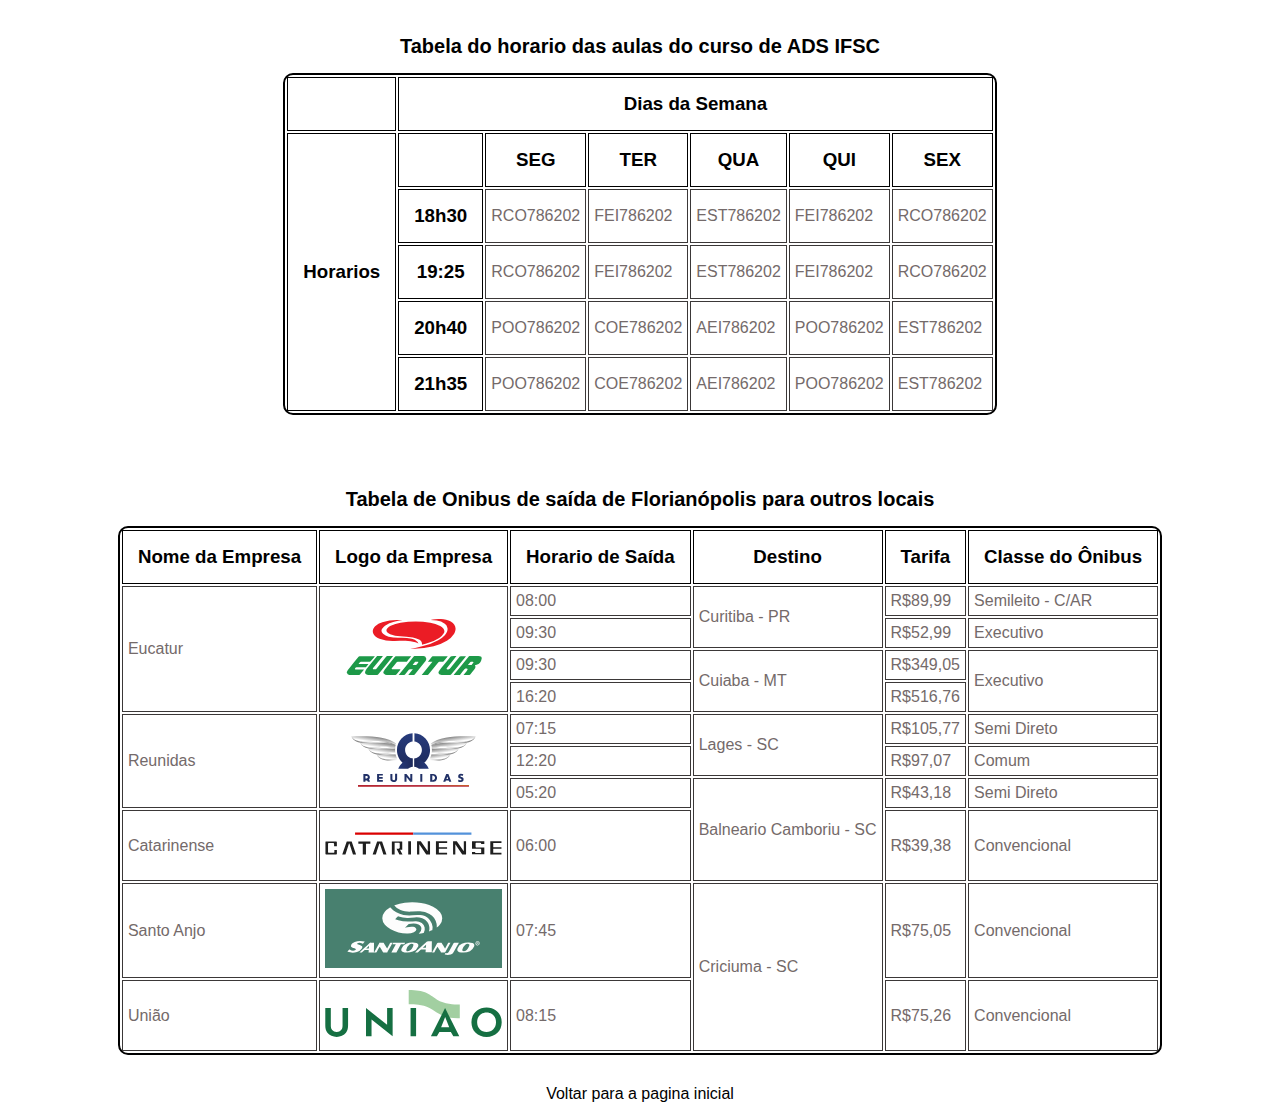
==== aula-05/index.html @ f0ee2dcb "Aula 08 - Mexendo na estrutura do projeto" ====
<!DOCTYPE html>
<html lang="pt-br">

<head>
    <meta name="viewport" content="width=device-width, initial-scale=1.0">
    <meta name="author" content="__Victor Blum__">
    <link rel="stylesheet" href="../styles/style-pagina-tabela.css">
    <title>Exercicio Aula 05</title>
</head>

<body>
    <section class="container-tabela">
        <table border="1" class="tabela-padrao">
            <caption class="cap-tabela">Tabela do horario das aulas do curso de ADS IFSC</caption>
            <thead>
                <tr>
                    <th class="cabecalho-tabela"></th>
                    <th class="cabecalho-tabela" colspan="6"> Dias da Semana </th>
                </tr>
            </thead>
            <tbody>
                <tr>
                    <th class="cabecalho-tabela" rowspan="5"> Horarios </th>
                    <th class="cabecalho-tabela"></th>
                    <th class="cabecalho-tabela">SEG</th>
                    <th class="cabecalho-tabela">TER</th>
                    <th class="cabecalho-tabela">QUA</th>
                    <th class="cabecalho-tabela">QUI</th>
                    <th class="cabecalho-tabela">SEX</th>
                </tr>
                <tr>
                    <th class="cabecalho-tabela">18h30</th>
                    <td>RCO786202</td>
                    <td>FEI786202</td>
                    <td>EST786202</td>
                    <td>FEI786202</td>
                    <td>RCO786202</td>
                </tr>
                <tr>
                    <th class="cabecalho-tabela">19:25</th>
                    <td>RCO786202</td>
                    <td>FEI786202</td>
                    <td>EST786202</td>
                    <td>FEI786202</td>
                    <td>RCO786202</td>
                </tr>
                <tr>
                    <th class="cabecalho-tabela">20h40</th>
                    <td>POO786202</td>
                    <td>COE786202</td>
                    <td>AEI786202</td>
                    <td>POO786202</td>
                    <td>EST786202</td>
                </tr>
                <tr>
                    <th class="cabecalho-tabela">21h35</th>
                    <td>POO786202</td>
                    <td>COE786202</td>
                    <td>AEI786202</td>
                    <td>POO786202</td>
                    <td>EST786202</td>
                </tr>
            </tbody>
        </table>
    </section>
    <br>
    <section class="container-tabela">
        <audio src="../songs/spring-energy-320531.mp3" autoplay loop></audio>
        <table class="tabela-padrao">
            <caption class="cap-tabela">Tabela de Onibus de saída de Florianópolis para outros locais</caption>
            <thead>
                <tr>
                    <th class="cabecalho-tabela">Nome da Empresa</th>
                    <th class="cabecalho-tabela">Logo da Empresa</th>
                    <th class="cabecalho-tabela">Horario de Saída</th>
                    <th class="cabecalho-tabela">Destino</th>
                    <th class="cabecalho-tabela">Tarifa</th>
                    <th class="cabecalho-tabela">Classe do Ônibus</th>
                </tr>
            </thead>
            <tbody>
                <tr>
                    <td rowspan="4">Eucatur</td>
                    <td rowspan="4"><img src="../img/logo-Eucatur.svg" /></td>
                    <td>08:00</td>
                    <td rowspan="2">Curitiba - PR</td>
                    <td>R$89,99</td>
                    <td>Semileito - C/AR</td>
                </tr>
                <tr>
                    <td>09:30</td>
                    <td>R$52,99</td>
                    <td>Executivo</td>
                </tr>
                <tr>
                    <td>09:30</td>
                    <td rowspan="2">Cuiaba - MT</td>
                    <td>R$349,05</td>
                    <td rowspan="2">Executivo</td>
                </tr>
                <tr>
                    <td>16:20</td>
                    <td>R$516,76</td>
                </tr>
                <tr>
                    <td rowspan="3">Reunidas</td>
                    <td rowspan="3"><img src="../img/logo-Reunidas.svg" /></td>
                    <td>07:15</td>
                    <td rowspan="2">Lages - SC</td>
                    <td>R$105,77</td>
                    <td>Semi Direto</td>
                </tr>
                <tr>
                    <td>12:20</td>
                    <td>R$97,07</td>
                    <td>Comum</td>
                </tr>
                <tr>
                    <td>05:20</td>
                    <td rowspan="2">Balneario Camboriu - SC</td>
                    <td>R$43,18</td>
                    <td>Semi Direto</td>
                </tr>
                <tr>
                    <td>Catarinense</td>
                    <td><img src="../img/logo-Catarinense.svg" /></td>
                    <td>06:00</td>
                    <td>R$39,38</td>
                    <td>Convencional</td>
                </tr>
                <tr>
                    <td>Santo Anjo</td>
                    <td><img src="../img/logo-Santo-Anjo.svg" /></td>
                    <td>07:45</td>
                    <td rowspan="2">Criciuma - SC</td>
                    <td>R$75,05</td>
                    <td>Convencional</td>
                </tr>
                <tr>
                    <td>União</td>
                    <td><img src="../img/logo-Uniao.svg" /></td>
                    <td>08:15</td>
                    <td>R$75,26</td>
                    <td>Convencional</td>
                </tr>
            </tbody>
        </table>
        <a href="../index.html" class="link-de-pagina">Voltar para a pagina inicial</a>
    </section>
</body>

</html>
---- styles/style-pagina-tabela.css ----
body {
    margin: 0;
    font-family: Arial, Helvetica, sans-serif;
}

.cap-tabela {
    font-size: 20px;
    font-weight: bold;
    padding: 15px;
}

.container-tabela {
    display: flex;
    align-items: center;
    justify-content: center;
    flex-direction: column;
}

.tabela-padrao {
    margin: 20px;
    border: 2px solid black;
    border-radius: 10px;
}

.cabecalho-tabela {
    border: 1px solid black;
    padding: 15px;
    font-size: 1.17em;
}

td {
    border: 1px solid #3b3838;
    color: #746a6a;
    padding: 5px;
}

.link-de-pagina {
    text-decoration: none;
    color: #000;
    margin: 10px;
    transition: 1s;
}

.link-de-pagina:hover {
    color: #13099e;
    text-decoration: underline;
    font-size: 1.15em;
}
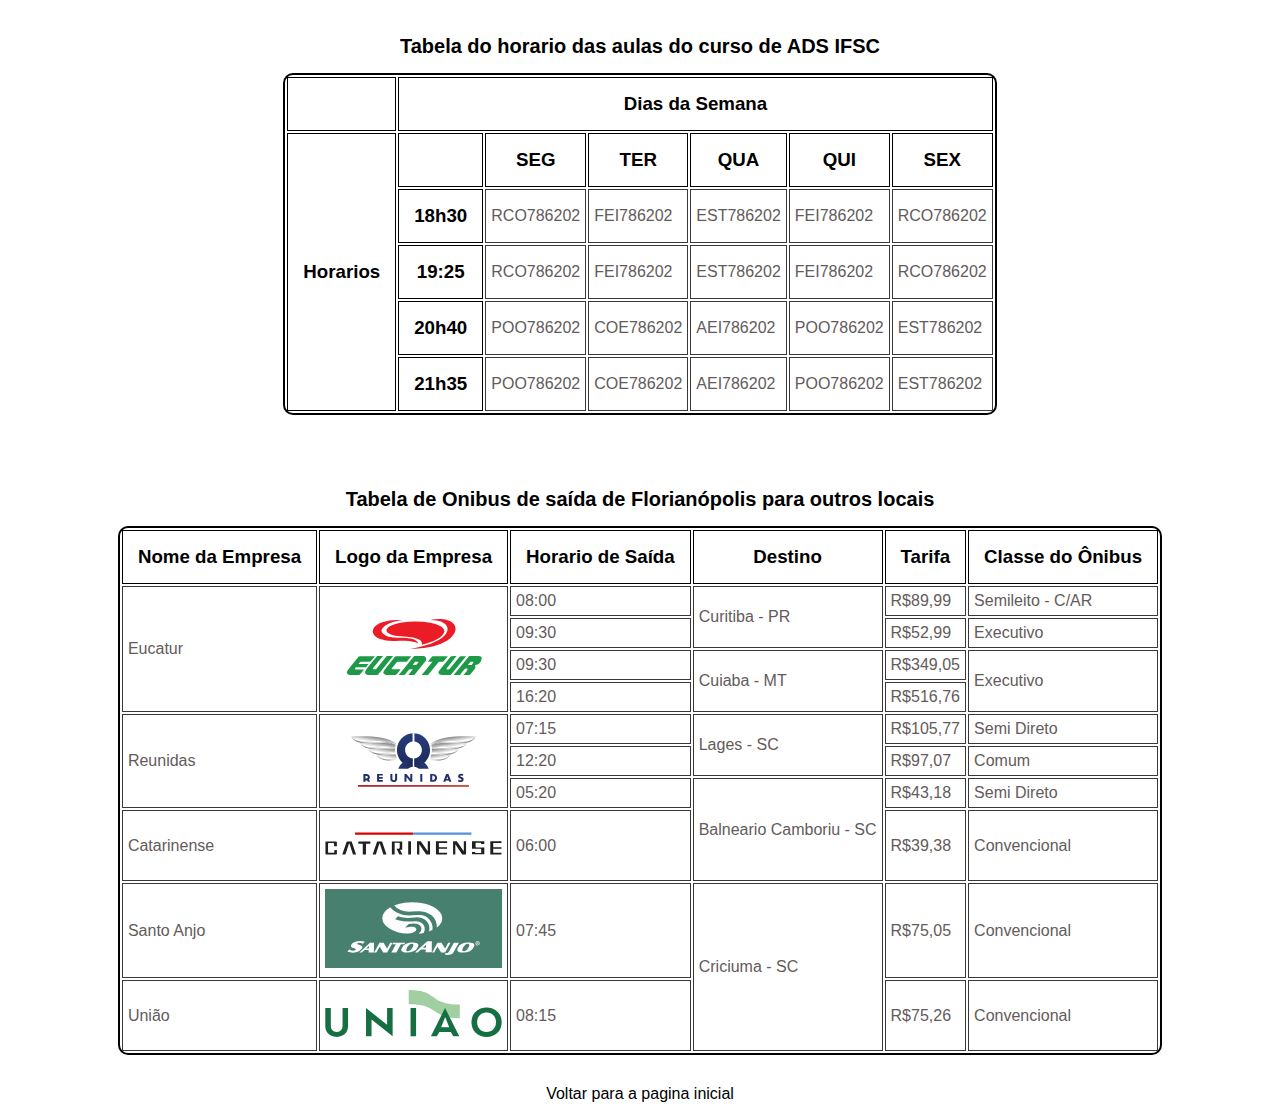
==== commit d66ea1d1: "Aula 08 - Finalização da estilização inicial das paginas" ====
--- a/aula-05/index.html
+++ b/aula-05/index.html
@@ -5,12 +5,13 @@
     <meta name="viewport" content="width=device-width, initial-scale=1.0">
     <meta name="author" content="__Victor Blum__">
     <link rel="stylesheet" href="../styles/style-pagina-tabela.css">
+    <link rel="stylesheet" href="../styles/style-link-de-pagina.css">
     <title>Exercicio Aula 05</title>
 </head>
 
 <body>
     <section class="container-tabela">
-        <table border="1" class="tabela-padrao">
+        <table class="tabela-padrao">
             <caption class="cap-tabela">Tabela do horario das aulas do curso de ADS IFSC</caption>
             <thead>
                 <tr>
--- a/styles/style-pagina-tabela.css
+++ b/styles/style-pagina-tabela.css
@@ -30,19 +30,6 @@
 
 td {
     border: 1px solid #3b3838;
-    color: #746a6a;
+    color: #635b5b;
     padding: 5px;
-}
-
-.link-de-pagina {
-    text-decoration: none;
-    color: #000;
-    margin: 10px;
-    transition: 1s;
-}
-
-.link-de-pagina:hover {
-    color: #13099e;
-    text-decoration: underline;
-    font-size: 1.15em;
 }--- a/styles/style-link-de-pagina.css
+++ b/styles/style-link-de-pagina.css
@@ -0,0 +1,12 @@
+.link-de-pagina {
+    text-decoration: none;
+    color: #000;
+    margin: 10px;
+    transition: 1s;
+}
+
+.link-de-pagina:hover {
+    color: #13099e;
+    text-decoration: underline;
+    font-size: 1.35em;
+}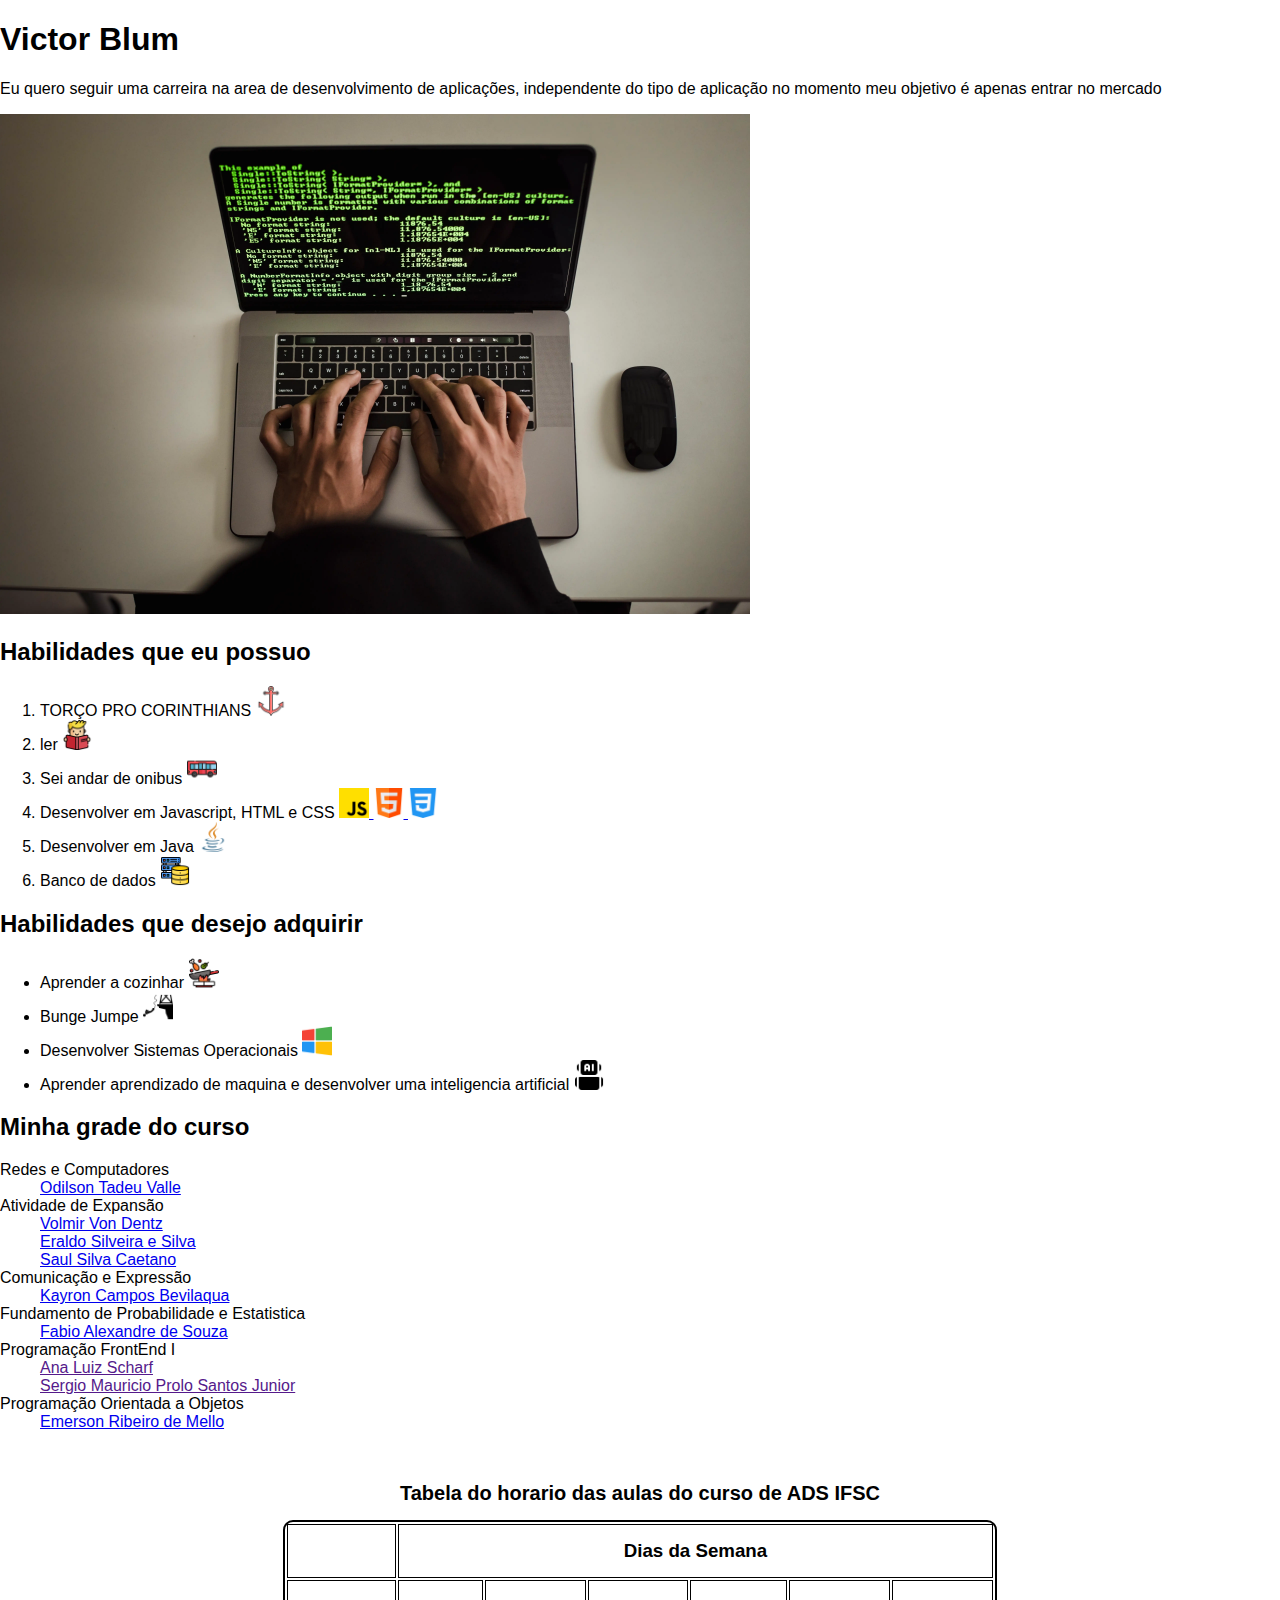
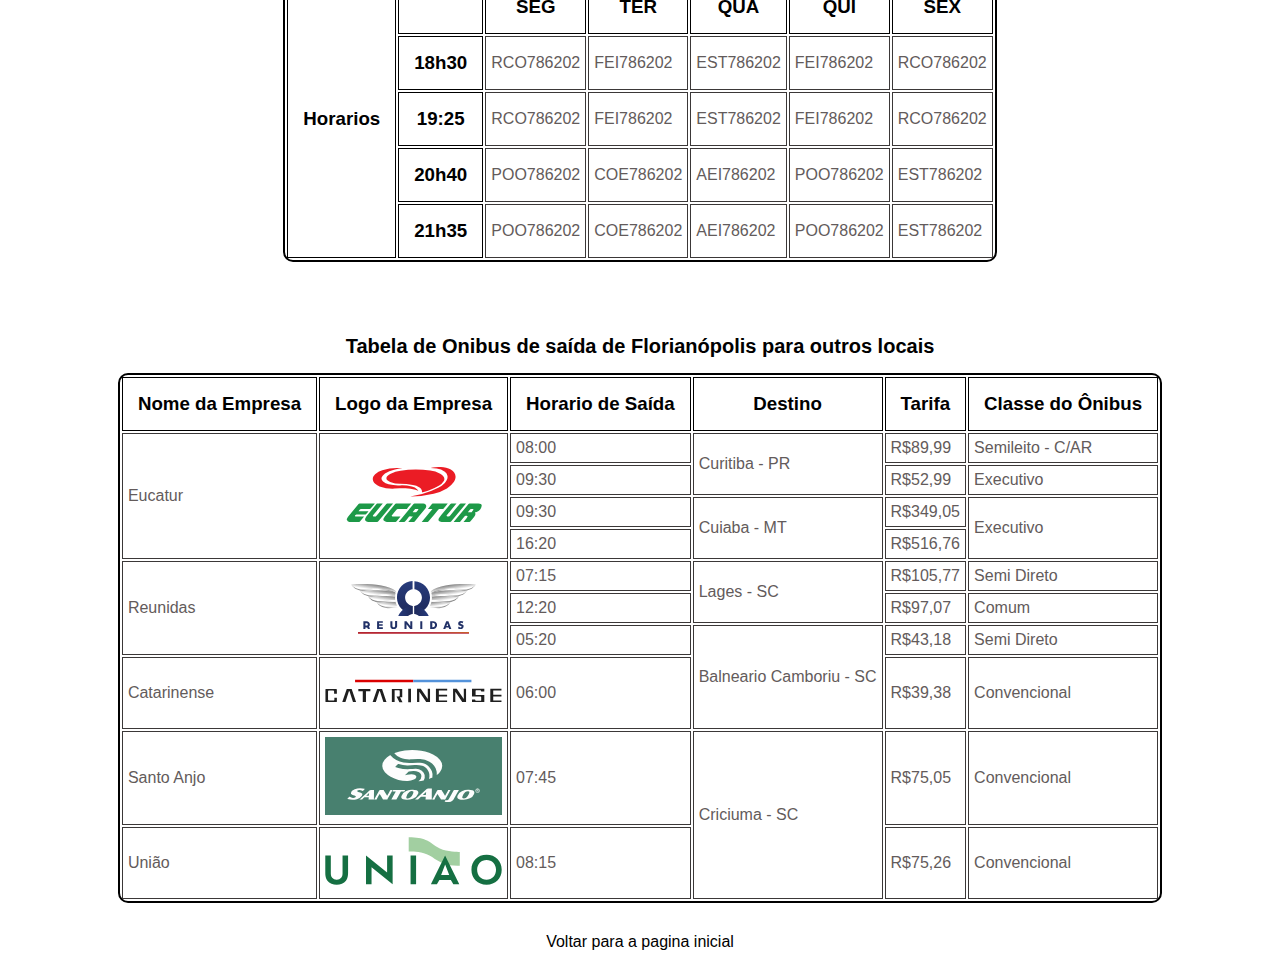
==== commit cf11a5bf: "Adicionando a pagina pessoal a pagina de tabelas" ====
--- a/aula-05/index.html
+++ b/aula-05/index.html
@@ -10,6 +10,157 @@
 </head>
 
 <body>
+    <header>
+        <h1>Victor Blum</h1>
+        <p>
+            Eu quero seguir uma carreira na area de desenvolvimento de aplicações,
+            independente do tipo de aplicação no momento meu objetivo é apenas entrar
+            no mercado
+        </p>
+        <img src="../img/8d0a1f0b-c83c-458c-88aa-27d3ecf9de41.webp" alt="Imagem de um hackerman" width="750px"
+            height="500px" />
+    </header>
+    <section>
+        <h2>Habilidades que eu possuo</h2>
+        <ol>
+            <li>TORÇO PRO CORINTHIANS
+                <a href="https://www.youtube.com/watch?v=MUFYNo25sgY" target="_blank">
+                    <img src="../img/icon/anchor.png" alt="icone de uma acora para simbolizar a ancora do corinthians"
+                        height="30px" width="30px">
+                </a>
+            </li>
+            <li>ler
+                <a href="https://www.edunecursos.com.br/curso/leitura-e-escrita-na-alfabetizacao-e-letramento"
+                    target="_blank">
+                    <img alt="icone de pessoa lendo" src="../img/icon/read.png" height="30px" width="30px">
+                </a>
+            </li>
+            <li>Sei andar de onibus
+                <a href="https://www.youtube.com/watch?v=-24dIUmS4e4" target="_blank">
+                    <img alt="icone de onibus" src="../img/icon/bus.png" height="30px" width="30px">
+                </a>
+            </li>
+            <li>Desenvolver em Javascript, HTML e CSS
+                <a href="https://www.youtube.com/watch?v=vEwPnjqWQ-g&list=PL2Fdisxwzt_d590u3uad46W-kHA0PTjjw"
+                    target="_blank">
+                    <img alt="icone do Javascript" src="../img/icon/js.png" height="30px" width="30px">
+                </a>
+                <a href="https://www.youtube.com/watch?v=sj0p9O85AIg&list=PL2Fdisxwzt_cajoGVWTx44wM6Ht09QJ3A"
+                    target="_blank">
+                    <img alt="icone do HTML" src="../img/icon/html.png" height="30px" width="30px">
+                </a>
+                <a href="https://www.youtube.com/watch?v=HtVRRHoASes&list=PL2Fdisxwzt_f5C7Mv0kg1EAHhy2VJLf1c"
+                    target="_blank">
+                    <img alt="icone do CSS" src="../img/icon/css-3.png" height="30px" width="30px">
+                </a>
+            </li>
+            <li>Desenvolver em Java
+                <a href="https://www.youtube.com/watch?v=sTX0UEplF54&list=PLHz_AreHm4dkI2ZdjTwZA4mPMxWTfNSpR"
+                    target="_blank">
+                    <img alt="icone do Java" src="../img/icon/java.png" height="30px" width="30px">
+                </a>
+            </li>
+            <li>Banco de dados
+                <a href="https://www.youtube.com/watch?v=Ofktsne-utM&list=PLHz_AreHm4dkBs-795Dsgvau_ekxg8g1r"
+                    target="_blank">
+                    <img alt="icone de um banco de dados" src="../img/icon/database-storage.png" height="30px"
+                        width="30px">
+                </a>
+            </li>
+        </ol>
+        <h2>Habilidades que desejo adquirir</h2>
+        <ul>
+            <li>Aprender a cozinhar
+                <a href="https://www.youtube.com/watch?v=SeDXen3LqrA&list=PLFl6EF91pJG_jS__lWC6_adqejXoTZS6w"
+                    target="_blank">
+                    <img alt="icone de uma frigideira cozinhando algo" src="../img/icon/cooking.png" height="30px"
+                        width="30px">
+                </a>
+            </li>
+            <li>Bunge Jumpe
+                <a href="https://www.youtube.com/watch?v=5MNCR-Q4AxA" target="_blank">
+                    <img alt="icone de alguém fazendo bungee jump" src="../img/icon/people.png" height="30px"
+                        width="30px">
+                </a>
+            </li>
+            <li>Desenvolver Sistemas Operacionais
+                <a href="https://www.youtube.com/watch?v=AvF8Gnft78k&list=PL866_LrQxNVhjUCo5b9iQLvgTtC9RoyO1"
+                    target="_blank">
+                    <img alt="icone do sistema operacional windows" src="../img/icon/windows.png" height="30px"
+                        width="30px">
+                </a>
+            </li>
+            <li>Aprender aprendizado de maquina e desenvolver uma inteligencia artificial
+                <a href="https://www.youtube.com/watch?v=p_SmODmFRUw&list=PL-t7zzWJWPtzhZtI-bWWHFtCfxtjmBdIW"
+                    target="_blank">
+                    <img alt="icone de um robo com inteligencia artificial" src="../img/icon/smart.png" height="30px"
+                        width="30px">
+                </a>
+            </li>
+        </ul>
+    </section>
+    <article>
+        <h2>Minha grade do curso</h2>
+        <dl>
+            <dt>Redes e Computadores</dt>
+            <dd>
+                <a href="https://buscatextual.cnpq.br/buscatextual/visualizacv.do?id=K4721467T2&tokenCaptchar=[base64]"
+                    target="_blank">Odilson Tadeu Valle
+                </a>
+            </dd>
+            <dt>Atividade de Expansão</dt>
+            <dd>
+                <a href="https://buscatextual.cnpq.br/buscatextual/visualizacv.do?id=K4742229U7&tokenCaptchar=[base64]"
+                    target="_blank">
+                    Volmir Von Dentz
+                </a>
+            </dd>
+            <dd>
+                <a href="https://buscatextual.cnpq.br/buscatextual/visualizacv.do?id=K4785814H5&tokenCaptchar=[base64]"
+                    target="_blank">
+                    Eraldo Silveira e Silva
+                </a>
+            </dd>
+            <dd>
+                <a href="https://buscatextual.cnpq.br/buscatextual/visualizacv.do?id=K4785404T2&tokenCaptchar=[base64]"
+                    target="_blank">
+                    Saul Silva Caetano
+                </a>
+            </dd>
+            <dt>Comunicação e Expressão</dt>
+            <dd>
+                <a href="https://buscatextual.cnpq.br/buscatextual/visualizacv.do?id=K4327318U7&tokenCaptchar=[base64]"
+                    target="_blank">
+                    Kayron Campos Bevilaqua
+                </a>
+            </dd>
+            <dt>Fundamento de Probabilidade e Estatistica</dt>
+            <dd>
+                <a href="https://buscatextual.cnpq.br/buscatextual/visualizacv.do?id=K4793444H3&tokenCaptchar=[base64]"
+                    target="_blank">
+                    Fabio Alexandre de Souza
+                </a>
+            </dd>
+            <dt>Programação FrontEnd I</dt>
+            <dd>
+                <a href="" target="_blank">
+                    Ana Luiz Scharf
+                </a>
+            </dd>
+            <dd>
+                <a href="" target="_blank">
+                    Sergio Mauricio Prolo Santos Junior
+                </a>
+            </dd>
+            <dt>Programação Orientada a Objetos</dt>
+            <dd>
+                <a href="https://buscatextual.cnpq.br/buscatextual/visualizacv.do?id=K4773123T0&tokenCaptchar=[base64]"
+                    target="_blank">
+                    Emerson Ribeiro de Mello
+                </a>
+            </dd>
+        </dl>
+    </article>
     <section class="container-tabela">
         <table class="tabela-padrao">
             <caption class="cap-tabela">Tabela do horario das aulas do curso de ADS IFSC</caption>
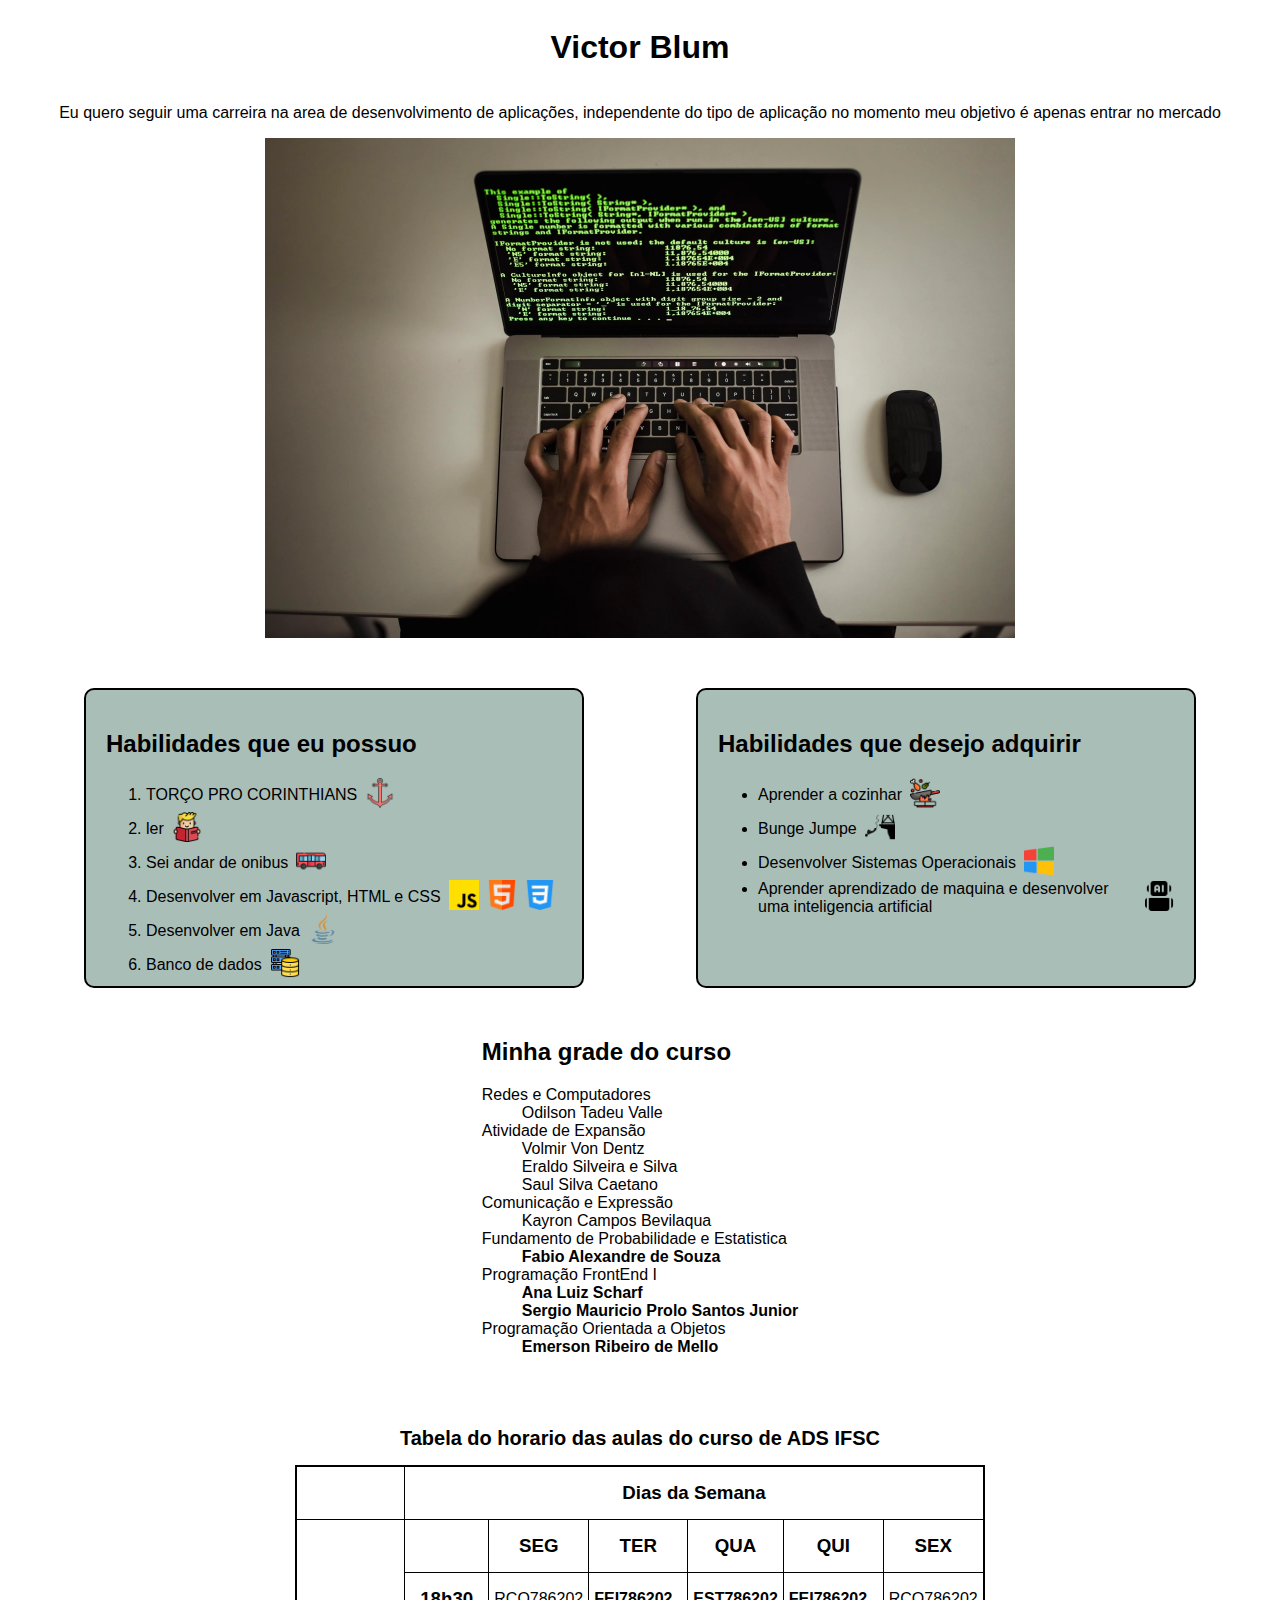
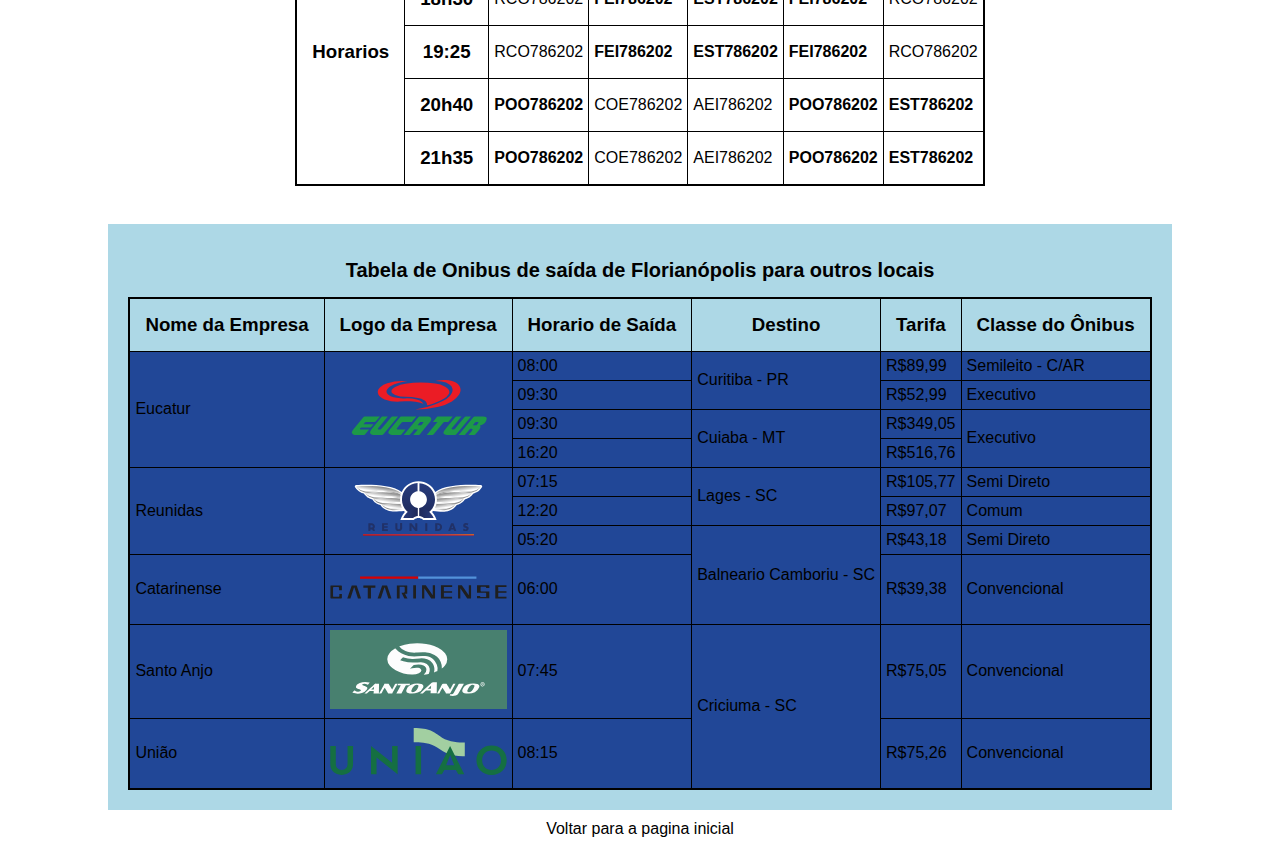
==== commit 978c0087: "Aula 09 - Resolução completa do exercicio da aula" ====
--- a/aula-05/index.html
+++ b/aula-05/index.html
@@ -4,13 +4,13 @@
 <head>
     <meta name="viewport" content="width=device-width, initial-scale=1.0">
     <meta name="author" content="__Victor Blum__">
-    <link rel="stylesheet" href="../styles/style-pagina-tabela.css">
+    <link rel="stylesheet" href="../styles/style-pagina-pessoal.css">
     <link rel="stylesheet" href="../styles/style-link-de-pagina.css">
-    <title>Exercicio Aula 05</title>
+    <title>Pagina Pessoal</title>
 </head>
 
 <body>
-    <header>
+    <header class="container">
         <h1>Victor Blum</h1>
         <p>
             Eu quero seguir uma carreira na area de desenvolvimento de aplicações,
@@ -20,148 +20,199 @@
         <img src="../img/8d0a1f0b-c83c-458c-88aa-27d3ecf9de41.webp" alt="Imagem de um hackerman" width="750px"
             height="500px" />
     </header>
-    <section>
-        <h2>Habilidades que eu possuo</h2>
-        <ol>
-            <li>TORÇO PRO CORINTHIANS
-                <a href="https://www.youtube.com/watch?v=MUFYNo25sgY" target="_blank">
-                    <img src="../img/icon/anchor.png" alt="icone de uma acora para simbolizar a ancora do corinthians"
-                        height="30px" width="30px">
-                </a>
-            </li>
-            <li>ler
-                <a href="https://www.edunecursos.com.br/curso/leitura-e-escrita-na-alfabetizacao-e-letramento"
-                    target="_blank">
-                    <img alt="icone de pessoa lendo" src="../img/icon/read.png" height="30px" width="30px">
-                </a>
-            </li>
-            <li>Sei andar de onibus
-                <a href="https://www.youtube.com/watch?v=-24dIUmS4e4" target="_blank">
-                    <img alt="icone de onibus" src="../img/icon/bus.png" height="30px" width="30px">
-                </a>
-            </li>
-            <li>Desenvolver em Javascript, HTML e CSS
-                <a href="https://www.youtube.com/watch?v=vEwPnjqWQ-g&list=PL2Fdisxwzt_d590u3uad46W-kHA0PTjjw"
-                    target="_blank">
-                    <img alt="icone do Javascript" src="../img/icon/js.png" height="30px" width="30px">
-                </a>
-                <a href="https://www.youtube.com/watch?v=sj0p9O85AIg&list=PL2Fdisxwzt_cajoGVWTx44wM6Ht09QJ3A"
-                    target="_blank">
-                    <img alt="icone do HTML" src="../img/icon/html.png" height="30px" width="30px">
-                </a>
-                <a href="https://www.youtube.com/watch?v=HtVRRHoASes&list=PL2Fdisxwzt_f5C7Mv0kg1EAHhy2VJLf1c"
-                    target="_blank">
-                    <img alt="icone do CSS" src="../img/icon/css-3.png" height="30px" width="30px">
-                </a>
-            </li>
-            <li>Desenvolver em Java
-                <a href="https://www.youtube.com/watch?v=sTX0UEplF54&list=PLHz_AreHm4dkI2ZdjTwZA4mPMxWTfNSpR"
-                    target="_blank">
-                    <img alt="icone do Java" src="../img/icon/java.png" height="30px" width="30px">
-                </a>
-            </li>
-            <li>Banco de dados
-                <a href="https://www.youtube.com/watch?v=Ofktsne-utM&list=PLHz_AreHm4dkBs-795Dsgvau_ekxg8g1r"
-                    target="_blank">
-                    <img alt="icone de um banco de dados" src="../img/icon/database-storage.png" height="30px"
-                        width="30px">
-                </a>
-            </li>
-        </ol>
-        <h2>Habilidades que desejo adquirir</h2>
-        <ul>
-            <li>Aprender a cozinhar
-                <a href="https://www.youtube.com/watch?v=SeDXen3LqrA&list=PLFl6EF91pJG_jS__lWC6_adqejXoTZS6w"
-                    target="_blank">
-                    <img alt="icone de uma frigideira cozinhando algo" src="../img/icon/cooking.png" height="30px"
-                        width="30px">
-                </a>
-            </li>
-            <li>Bunge Jumpe
-                <a href="https://www.youtube.com/watch?v=5MNCR-Q4AxA" target="_blank">
-                    <img alt="icone de alguém fazendo bungee jump" src="../img/icon/people.png" height="30px"
-                        width="30px">
-                </a>
-            </li>
-            <li>Desenvolver Sistemas Operacionais
-                <a href="https://www.youtube.com/watch?v=AvF8Gnft78k&list=PL866_LrQxNVhjUCo5b9iQLvgTtC9RoyO1"
-                    target="_blank">
-                    <img alt="icone do sistema operacional windows" src="../img/icon/windows.png" height="30px"
-                        width="30px">
-                </a>
-            </li>
-            <li>Aprender aprendizado de maquina e desenvolver uma inteligencia artificial
-                <a href="https://www.youtube.com/watch?v=p_SmODmFRUw&list=PL-t7zzWJWPtzhZtI-bWWHFtCfxtjmBdIW"
-                    target="_blank">
-                    <img alt="icone de um robo com inteligencia artificial" src="../img/icon/smart.png" height="30px"
-                        width="30px">
-                </a>
-            </li>
-        </ul>
+    <section class="container-lista">
+        <div class="caixa-habilidades">
+            <h2>Habilidades que eu possuo</h2>
+            <ol class="lista-padrao">
+                <li>
+                    <div>
+                        <span>
+                            TORÇO PRO CORINTHIANS
+                        </span>
+                        <a href="https://www.youtube.com/watch?v=MUFYNo25sgY" target="_blank">
+                            <img src="../img/icon/anchor.png"
+                                alt="icone de uma acora para simbolizar a ancora do corinthians" height="30px"
+                                width="30px">
+                        </a>
+                    </div>
+                </li>
+                <li>
+                    <div>
+                        <span>ler</span>
+                        <a href="https://www.edunecursos.com.br/curso/leitura-e-escrita-na-alfabetizacao-e-letramento"
+                            target="_blank">
+                            <img alt="icone de pessoa lendo" src="../img/icon/read.png" height="30px" width="30px">
+                        </a>
+                    </div>
+                </li>
+                <li>
+                    <div>
+                        <span>Sei andar de onibus</span>
+                        <a href="https://www.youtube.com/watch?v=-24dIUmS4e4" target="_blank">
+                            <img alt="icone de onibus" src="../img/icon/bus.png" height="30px" width="30px">
+                        </a>
+                    </div>
+                </li>
+                <li>
+                    <div>
+                        <span>
+                            Desenvolver em Javascript, HTML e CSS
+                        </span>
+                        <a href="https://www.youtube.com/watch?v=vEwPnjqWQ-g&list=PL2Fdisxwzt_d590u3uad46W-kHA0PTjjw"
+                            target="_blank">
+                            <img alt="icone do Javascript" src="../img/icon/js.png" height="30px" width="30px">
+                        </a>
+                        <a href="https://www.youtube.com/watch?v=sj0p9O85AIg&list=PL2Fdisxwzt_cajoGVWTx44wM6Ht09QJ3A"
+                            target="_blank">
+                            <img alt="icone do HTML" src="../img/icon/html.png" height="30px" width="30px">
+                        </a>
+                        <a href="https://www.youtube.com/watch?v=HtVRRHoASes&list=PL2Fdisxwzt_f5C7Mv0kg1EAHhy2VJLf1c"
+                            target="_blank">
+                            <img alt="icone do CSS" src="../img/icon/css-3.png" height="30px" width="30px">
+                        </a>
+                    </div>
+                </li>
+                <li>
+                    <div>
+                        <span>
+                            Desenvolver em Java
+                        </span>
+                        <a href="https://www.youtube.com/watch?v=sTX0UEplF54&list=PLHz_AreHm4dkI2ZdjTwZA4mPMxWTfNSpR"
+                            target="_blank">
+                            <img alt="icone do Java" src="../img/icon/java.png" height="30px" width="30px">
+                        </a>
+                    </div>
+                </li>
+                <li>
+                    <div>
+                        <span>
+                            Banco de dados
+                        </span>
+                        <a href="https://www.youtube.com/watch?v=Ofktsne-utM&list=PLHz_AreHm4dkBs-795Dsgvau_ekxg8g1r"
+                            target="_blank">
+                            <img alt="icone de um banco de dados" src="../img/icon/database-storage.png" height="30px"
+                                width="30px">
+                        </a>
+                    </div>
+                </li>
+            </ol>
+        </div>
+        <div class="caixa-habilidades">
+            <h2>Habilidades que desejo adquirir</h2>
+            <ul class="lista-padrao">
+                <li>
+                    <div>
+                        <span>
+                            Aprender a cozinhar
+                        </span>
+                        <a href="https://www.youtube.com/watch?v=SeDXen3LqrA&list=PLFl6EF91pJG_jS__lWC6_adqejXoTZS6w"
+                            target="_blank">
+                            <img alt="icone de uma frigideira cozinhando algo" src="../img/icon/cooking.png"
+                                height="30px" width="30px">
+                        </a>
+                    </div>
+                </li>
+                <li>
+                    <div>
+                        <span>
+                            Bunge Jumpe
+                        </span>
+                        <a href="https://www.youtube.com/watch?v=5MNCR-Q4AxA" target="_blank">
+                            <img alt="icone de alguém fazendo bungee jump" src="../img/icon/people.png" height="30px"
+                                width="30px">
+                        </a>
+                    </div>
+                </li>
+                <li>
+                    <div>
+                        <span>
+                            Desenvolver Sistemas Operacionais
+                        </span>
+                        <a href="https://www.youtube.com/watch?v=AvF8Gnft78k&list=PL866_LrQxNVhjUCo5b9iQLvgTtC9RoyO1"
+                            target="_blank">
+                            <img alt="icone do sistema operacional windows" src="../img/icon/windows.png" height="30px"
+                                width="30px">
+                        </a>
+                    </div>
+                </li>
+                <li>
+                    <div>
+                        <span>
+                            Aprender aprendizado de maquina e desenvolver uma inteligencia artificial
+                        </span>
+                        <a href="https://www.youtube.com/watch?v=p_SmODmFRUw&list=PL-t7zzWJWPtzhZtI-bWWHFtCfxtjmBdIW"
+                            target="_blank">
+                            <img alt="icone de um robo com inteligencia artificial" src="../img/icon/smart.png"
+                                height="30px" width="30px">
+                        </a>
+                    </div>
+                </li>
+            </ul>
+        </div>
+        <div id="disciplinas">
+            <h2>Minha grade do curso</h2>
+            <dl>
+                <dt>Redes e Computadores</dt>
+                <dd>
+                    <a href="https://buscatextual.cnpq.br/buscatextual/visualizacv.do?id=K4721467T2&tokenCaptchar=[base64]"
+                        target="_blank">Odilson Tadeu Valle
+                    </a>
+                </dd>
+                <dt>Atividade de Expansão</dt>
+                <dd>
+                    <a href="https://buscatextual.cnpq.br/buscatextual/visualizacv.do?id=K4742229U7&tokenCaptchar=[base64]"
+                        target="_blank">
+                        Volmir Von Dentz
+                    </a>
+                </dd>
+                <dd>
+                    <a href="https://buscatextual.cnpq.br/buscatextual/visualizacv.do?id=K4785814H5&tokenCaptchar=[base64]"
+                        target="_blank">
+                        Eraldo Silveira e Silva
+                    </a>
+                </dd>
+                <dd>
+                    <a href="https://buscatextual.cnpq.br/buscatextual/visualizacv.do?id=K4785404T2&tokenCaptchar=[base64]"
+                        target="_blank">
+                        Saul Silva Caetano
+                    </a>
+                </dd>
+                <dt>Comunicação e Expressão</dt>
+                <dd>
+                    <a href="https://buscatextual.cnpq.br/buscatextual/visualizacv.do?id=K4327318U7&tokenCaptchar=[base64]"
+                        target="_blank">
+                        Kayron Campos Bevilaqua
+                    </a>
+                </dd>
+                <dt>Fundamento de Probabilidade e Estatistica</dt>
+                <dd class="destaque">
+                    <a href="https://buscatextual.cnpq.br/buscatextual/visualizacv.do?id=K4793444H3&tokenCaptchar=[base64]"
+                        target="_blank">
+                        Fabio Alexandre de Souza
+                    </a>
+                </dd>
+                <dt>Programação FrontEnd I</dt>
+                <dd class="destaque">
+                    <a href="" target="_blank">
+                        Ana Luiz Scharf
+                    </a>
+                </dd>
+                <dd class="destaque">
+                    <a href="" target="_blank">
+                        Sergio Mauricio Prolo Santos Junior
+                    </a>
+                </dd>
+                <dt>Programação Orientada a Objetos</dt>
+                <dd class="destaque">
+                    <a href="https://buscatextual.cnpq.br/buscatextual/visualizacv.do?id=K4773123T0&tokenCaptchar=[base64]"
+                        target="_blank">
+                        Emerson Ribeiro de Mello
+                    </a>
+                </dd>
+            </dl>
+        </div>
     </section>
-    <article>
-        <h2>Minha grade do curso</h2>
-        <dl>
-            <dt>Redes e Computadores</dt>
-            <dd>
-                <a href="https://buscatextual.cnpq.br/buscatextual/visualizacv.do?id=K4721467T2&tokenCaptchar=[base64]"
-                    target="_blank">Odilson Tadeu Valle
-                </a>
-            </dd>
-            <dt>Atividade de Expansão</dt>
-            <dd>
-                <a href="https://buscatextual.cnpq.br/buscatextual/visualizacv.do?id=K4742229U7&tokenCaptchar=[base64]"
-                    target="_blank">
-                    Volmir Von Dentz
-                </a>
-            </dd>
-            <dd>
-                <a href="https://buscatextual.cnpq.br/buscatextual/visualizacv.do?id=K4785814H5&tokenCaptchar=[base64]"
-                    target="_blank">
-                    Eraldo Silveira e Silva
-                </a>
-            </dd>
-            <dd>
-                <a href="https://buscatextual.cnpq.br/buscatextual/visualizacv.do?id=K4785404T2&tokenCaptchar=[base64]"
-                    target="_blank">
-                    Saul Silva Caetano
-                </a>
-            </dd>
-            <dt>Comunicação e Expressão</dt>
-            <dd>
-                <a href="https://buscatextual.cnpq.br/buscatextual/visualizacv.do?id=K4327318U7&tokenCaptchar=[base64]"
-                    target="_blank">
-                    Kayron Campos Bevilaqua
-                </a>
-            </dd>
-            <dt>Fundamento de Probabilidade e Estatistica</dt>
-            <dd>
-                <a href="https://buscatextual.cnpq.br/buscatextual/visualizacv.do?id=K4793444H3&tokenCaptchar=[base64]"
-                    target="_blank">
-                    Fabio Alexandre de Souza
-                </a>
-            </dd>
-            <dt>Programação FrontEnd I</dt>
-            <dd>
-                <a href="" target="_blank">
-                    Ana Luiz Scharf
-                </a>
-            </dd>
-            <dd>
-                <a href="" target="_blank">
-                    Sergio Mauricio Prolo Santos Junior
-                </a>
-            </dd>
-            <dt>Programação Orientada a Objetos</dt>
-            <dd>
-                <a href="https://buscatextual.cnpq.br/buscatextual/visualizacv.do?id=K4773123T0&tokenCaptchar=[base64]"
-                    target="_blank">
-                    Emerson Ribeiro de Mello
-                </a>
-            </dd>
-        </dl>
-    </article>
-    <section class="container-tabela">
+    <section class="container">
         <table class="tabela-padrao">
             <caption class="cap-tabela">Tabela do horario das aulas do curso de ADS IFSC</caption>
             <thead>
@@ -183,120 +234,122 @@
                 <tr>
                     <th class="cabecalho-tabela">18h30</th>
                     <td>RCO786202</td>
-                    <td>FEI786202</td>
-                    <td>EST786202</td>
-                    <td>FEI786202</td>
+                    <td class="destaque">FEI786202</td>
+                    <td class="destaque">EST786202</td>
+                    <td class="destaque">FEI786202</td>
                     <td>RCO786202</td>
                 </tr>
                 <tr>
                     <th class="cabecalho-tabela">19:25</th>
                     <td>RCO786202</td>
-                    <td>FEI786202</td>
-                    <td>EST786202</td>
-                    <td>FEI786202</td>
+                    <td class="destaque">FEI786202</td>
+                    <td class="destaque">EST786202</td>
+                    <td class="destaque">FEI786202</td>
                     <td>RCO786202</td>
                 </tr>
                 <tr>
                     <th class="cabecalho-tabela">20h40</th>
-                    <td>POO786202</td>
+                    <td class="destaque">POO786202</td>
                     <td>COE786202</td>
                     <td>AEI786202</td>
-                    <td>POO786202</td>
-                    <td>EST786202</td>
+                    <td class="destaque">POO786202</td>
+                    <td class="destaque">EST786202</td>
                 </tr>
                 <tr>
                     <th class="cabecalho-tabela">21h35</th>
-                    <td>POO786202</td>
+                    <td class="destaque">POO786202</td>
                     <td>COE786202</td>
                     <td>AEI786202</td>
-                    <td>POO786202</td>
-                    <td>EST786202</td>
+                    <td class="destaque">POO786202</td>
+                    <td class="destaque">EST786202</td>
                 </tr>
             </tbody>
         </table>
     </section>
     <br>
-    <section class="container-tabela">
+    <section class="container">
         <audio src="../songs/spring-energy-320531.mp3" autoplay loop></audio>
-        <table class="tabela-padrao">
-            <caption class="cap-tabela">Tabela de Onibus de saída de Florianópolis para outros locais</caption>
-            <thead>
-                <tr>
-                    <th class="cabecalho-tabela">Nome da Empresa</th>
-                    <th class="cabecalho-tabela">Logo da Empresa</th>
-                    <th class="cabecalho-tabela">Horario de Saída</th>
-                    <th class="cabecalho-tabela">Destino</th>
-                    <th class="cabecalho-tabela">Tarifa</th>
-                    <th class="cabecalho-tabela">Classe do Ônibus</th>
-                </tr>
-            </thead>
-            <tbody>
-                <tr>
-                    <td rowspan="4">Eucatur</td>
-                    <td rowspan="4"><img src="../img/logo-Eucatur.svg" /></td>
-                    <td>08:00</td>
-                    <td rowspan="2">Curitiba - PR</td>
-                    <td>R$89,99</td>
-                    <td>Semileito - C/AR</td>
-                </tr>
-                <tr>
-                    <td>09:30</td>
-                    <td>R$52,99</td>
-                    <td>Executivo</td>
-                </tr>
-                <tr>
-                    <td>09:30</td>
-                    <td rowspan="2">Cuiaba - MT</td>
-                    <td>R$349,05</td>
-                    <td rowspan="2">Executivo</td>
-                </tr>
-                <tr>
-                    <td>16:20</td>
-                    <td>R$516,76</td>
-                </tr>
-                <tr>
-                    <td rowspan="3">Reunidas</td>
-                    <td rowspan="3"><img src="../img/logo-Reunidas.svg" /></td>
-                    <td>07:15</td>
-                    <td rowspan="2">Lages - SC</td>
-                    <td>R$105,77</td>
-                    <td>Semi Direto</td>
-                </tr>
-                <tr>
-                    <td>12:20</td>
-                    <td>R$97,07</td>
-                    <td>Comum</td>
-                </tr>
-                <tr>
-                    <td>05:20</td>
-                    <td rowspan="2">Balneario Camboriu - SC</td>
-                    <td>R$43,18</td>
-                    <td>Semi Direto</td>
-                </tr>
-                <tr>
-                    <td>Catarinense</td>
-                    <td><img src="../img/logo-Catarinense.svg" /></td>
-                    <td>06:00</td>
-                    <td>R$39,38</td>
-                    <td>Convencional</td>
-                </tr>
-                <tr>
-                    <td>Santo Anjo</td>
-                    <td><img src="../img/logo-Santo-Anjo.svg" /></td>
-                    <td>07:45</td>
-                    <td rowspan="2">Criciuma - SC</td>
-                    <td>R$75,05</td>
-                    <td>Convencional</td>
-                </tr>
-                <tr>
-                    <td>União</td>
-                    <td><img src="../img/logo-Uniao.svg" /></td>
-                    <td>08:15</td>
-                    <td>R$75,26</td>
-                    <td>Convencional</td>
-                </tr>
-            </tbody>
-        </table>
+        <div class="secao-onibus">
+            <table class="tabela-padrao">
+                <caption class="cap-tabela">Tabela de Onibus de saída de Florianópolis para outros locais</caption>
+                <thead>
+                    <tr>
+                        <th class="cabecalho-tabela">Nome da Empresa</th>
+                        <th class="cabecalho-tabela">Logo da Empresa</th>
+                        <th class="cabecalho-tabela">Horario de Saída</th>
+                        <th class="cabecalho-tabela">Destino</th>
+                        <th class="cabecalho-tabela">Tarifa</th>
+                        <th class="cabecalho-tabela">Classe do Ônibus</th>
+                    </tr>
+                </thead>
+                <tbody>
+                    <tr>
+                        <td rowspan="4">Eucatur</td>
+                        <td rowspan="4"><img src="../img/logo-Eucatur.svg" /></td>
+                        <td>08:00</td>
+                        <td rowspan="2">Curitiba - PR</td>
+                        <td>R$89,99</td>
+                        <td>Semileito - C/AR</td>
+                    </tr>
+                    <tr>
+                        <td>09:30</td>
+                        <td>R$52,99</td>
+                        <td>Executivo</td>
+                    </tr>
+                    <tr>
+                        <td>09:30</td>
+                        <td rowspan="2">Cuiaba - MT</td>
+                        <td>R$349,05</td>
+                        <td rowspan="2">Executivo</td>
+                    </tr>
+                    <tr>
+                        <td>16:20</td>
+                        <td>R$516,76</td>
+                    </tr>
+                    <tr>
+                        <td rowspan="3">Reunidas</td>
+                        <td rowspan="3"><img src="../img/logo-Reunidas.svg" /></td>
+                        <td>07:15</td>
+                        <td rowspan="2">Lages - SC</td>
+                        <td>R$105,77</td>
+                        <td>Semi Direto</td>
+                    </tr>
+                    <tr>
+                        <td>12:20</td>
+                        <td>R$97,07</td>
+                        <td>Comum</td>
+                    </tr>
+                    <tr>
+                        <td>05:20</td>
+                        <td rowspan="2">Balneario Camboriu - SC</td>
+                        <td>R$43,18</td>
+                        <td>Semi Direto</td>
+                    </tr>
+                    <tr>
+                        <td>Catarinense</td>
+                        <td><img src="../img/logo-Catarinense.svg" /></td>
+                        <td>06:00</td>
+                        <td>R$39,38</td>
+                        <td>Convencional</td>
+                    </tr>
+                    <tr>
+                        <td>Santo Anjo</td>
+                        <td><img src="../img/logo-Santo-Anjo.svg" /></td>
+                        <td>07:45</td>
+                        <td rowspan="2">Criciuma - SC</td>
+                        <td>R$75,05</td>
+                        <td>Convencional</td>
+                    </tr>
+                    <tr>
+                        <td>União</td>
+                        <td><img src="../img/logo-Uniao.svg" /></td>
+                        <td>08:15</td>
+                        <td>R$75,26</td>
+                        <td>Convencional</td>
+                    </tr>
+                </tbody>
+            </table>
+        </div>
         <a href="../index.html" class="link-de-pagina">Voltar para a pagina inicial</a>
     </section>
 </body>
--- a/styles/style-pagina-pessoal.css
+++ b/styles/style-pagina-pessoal.css
@@ -0,0 +1,103 @@
+html {
+    margin: 0;
+    font-family: Arial, Helvetica, sans-serif;
+    box-sizing: border-box;
+}
+
+table {
+    margin: 0;
+    padding: 0;
+}
+
+a {
+    text-decoration: none;
+    color: black;
+}
+
+*,
+*:before,
+*:after {
+    box-sizing: inherit;
+}
+
+.cap-tabela {
+    font-size: 20px;
+    font-weight: bold;
+    padding: 15px;
+}
+
+.container {
+    display: flex;
+    align-items: center;
+    justify-content: center;
+    flex-direction: column;
+}
+
+.container-lista {
+    display: flex;
+    flex-wrap: wrap;
+    justify-content: space-around;
+    margin: 20px;
+}
+
+.caixa-habilidades {
+    background-color: rgb(170, 190, 184);
+    border: 2px solid black;
+    border-radius: 10px;
+    padding: 20px;
+    margin: 30px;
+    height: 300px;
+    width: 500px;
+    overflow: hidden;
+}
+
+#disciplinas dd {
+    color: rgb(153, 34, 34);
+}
+
+.destaque {
+    font-weight: bold;
+}
+
+.secao-onibus {
+    background-color: lightblue;
+}
+
+.secao-onibus td {
+    background-color: #214797;
+}
+
+.secao-onibus td:hover {
+    border: 4px solid #000000;
+}
+
+
+.lista-padrao {
+    display: flex;
+    flex-direction: column;
+    flex-wrap: wrap;
+}
+
+.lista-padrao div {
+    display: flex;
+    align-items: center;
+    gap: 8px;
+}
+
+.tabela-padrao {
+    margin: 20px;
+    border: 2px solid black;
+    border-radius: 10px;
+    border-collapse: collapse;
+}
+
+.cabecalho-tabela {
+    border: 1px solid black;
+    padding: 15px;
+    font-size: 1.17em;
+}
+
+td {
+    padding: 5px;
+    border: 1px solid #000000;
+}